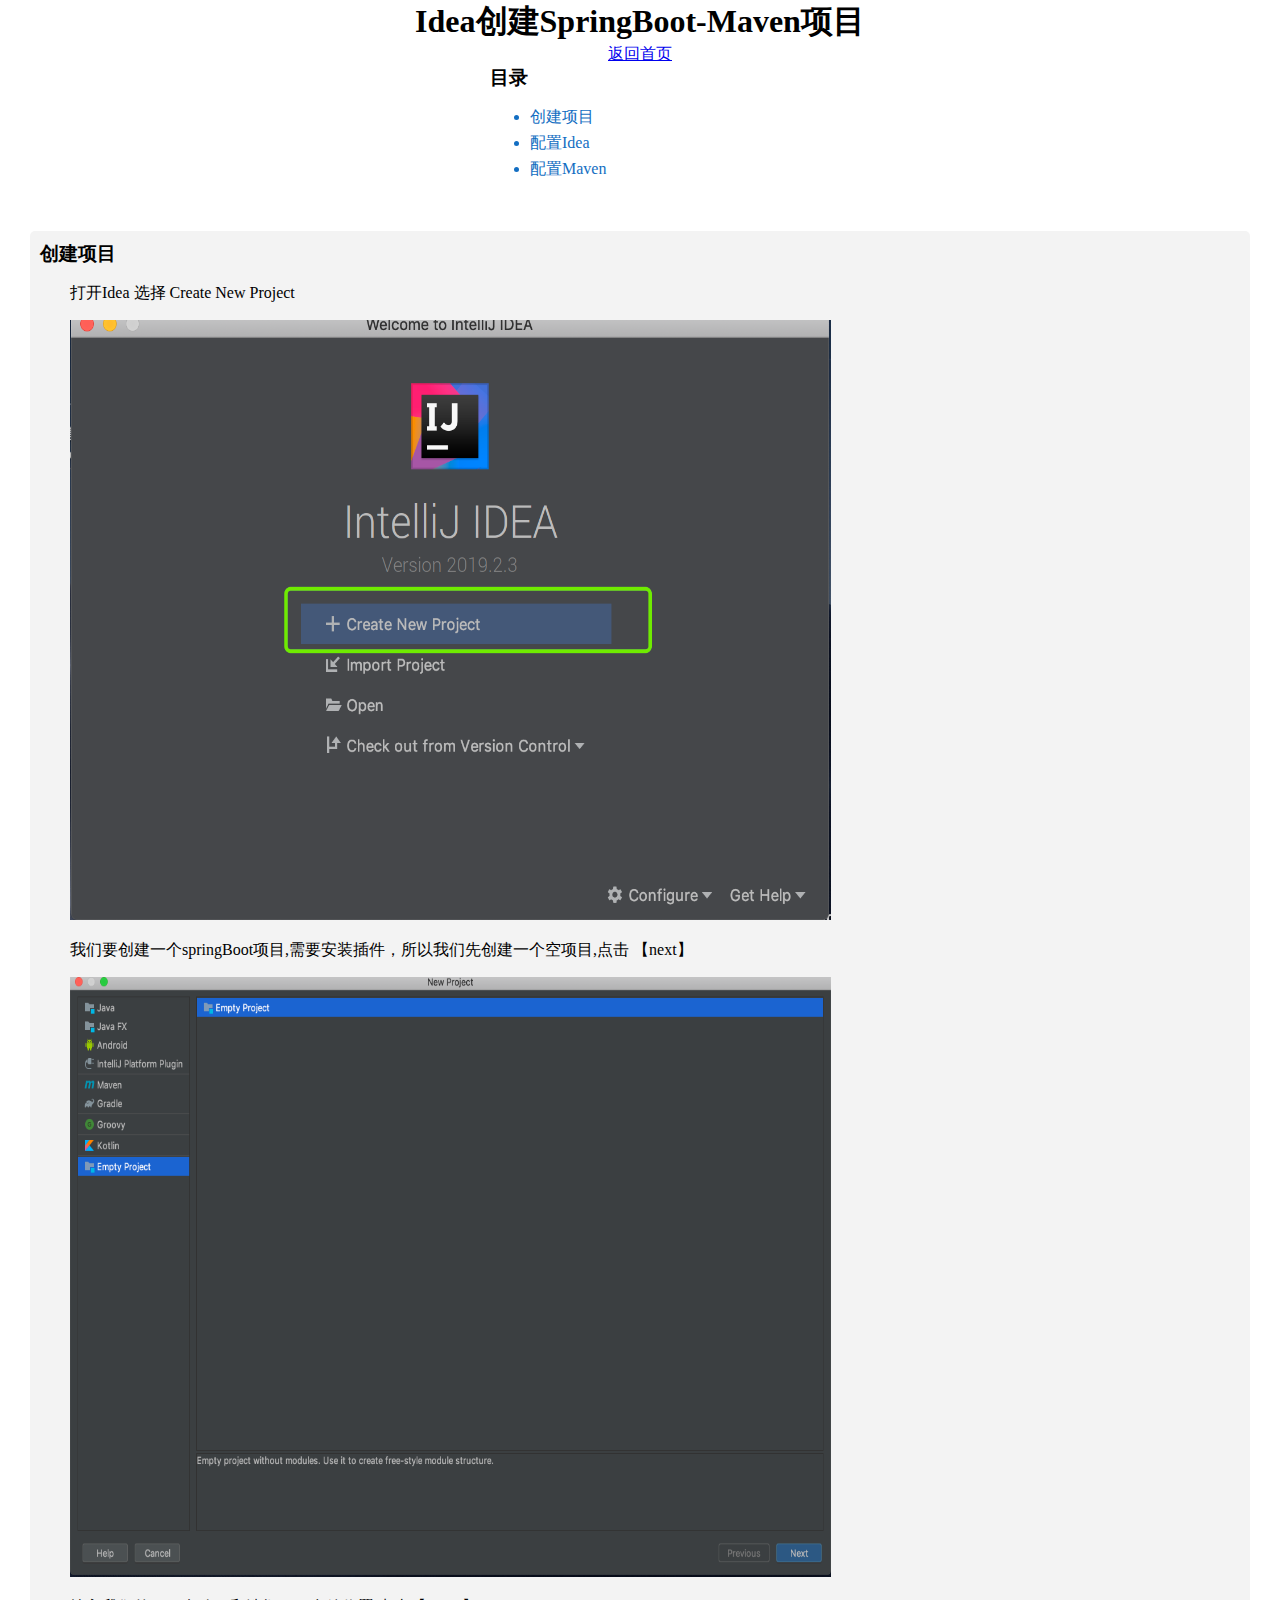
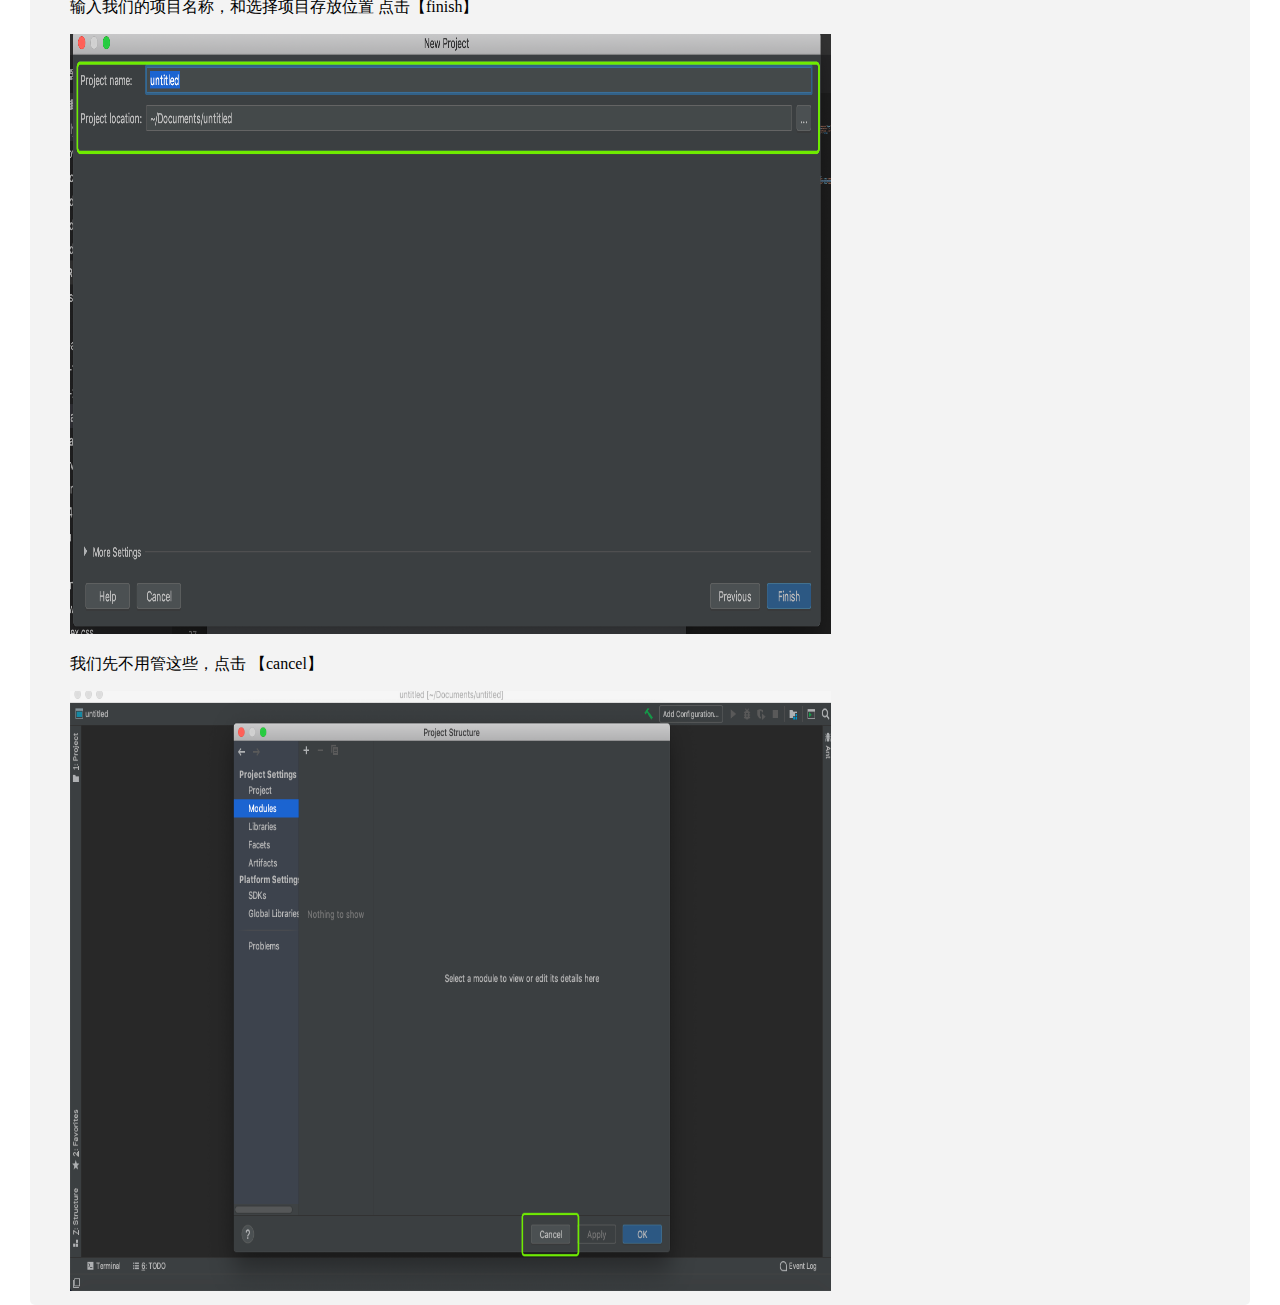
==== page/relyOn/relyOn.html @ df895c2b "add" ====
<!DOCTYPE html>
<html>

<head>
  <link rel="stylesheet" href="../../assets/common.css" type="text/css" />
  <link rel="stylesheet" href="index.css" type="text/css" />
  <script type="text/javascript" src="../../assets/jq3.4.1.js"></script>
  <script type="text/javascript" src="index.js"></script>
</head>

<body>
  <div class="container">
    <h1>Idea创建SpringBoot-Maven项目</h1>
    <span>
      <a href="../../index.html">返回首页</a>
    </span>
    <div class="relyOn-directory">
      <h3>目录</h3>
      <ul class="relyOn-directory-ul">
        <li type="creat">创建项目</li>
        <li type="ideaSet">配置Idea</li>
        <li type="mavenSet">配置Maven</li>
      </ul>
    </div>
    <div class="content">
      <div id="creat">
        <h3>创建项目</h3>
        <div class="detail_content">
          <p>打开Idea 选择 Create New Project</p>
          <img src="../../assets/img/creat/c-1.png" class="common-img">
          <P>我们要创建一个springBoot项目,需要安装插件，所以我们先创建一个空项目,点击 【next】</P>
          <img src="../../assets/img/creat/c-2.png" class="common-img">
          <p>输入我们的项目名称，和选择项目存放位置 点击【finish】</p>
          <img src="../../assets/img/creat/c-3.png" class="common-img">
          <p>我们先不用管这些，点击 【cancel】</p>
          <img src="../../assets/img/creat/c-4.png" class="common-img">

        </div>
      </div>
      <div id="ideaSet"></div>
      <div id="mavenSet"></div>
    </div>
  </div>
</body>

</html>
---- assets/common.css ----
html,body {
  padding: 0px;
  margin: 0px;
  width: 100%;
  height: 100%;
}
h1,h2,h3,h4 {
  margin: 0px;
  padding: 0px;
}
.container {
  display: flex;
  flex-direction: column;
  align-items: center;
  padding-left: 30px;
  padding-right: 30px;
}
.common-img {
 width:65%;
 min-height: 600px; 
}
.common-img-small{
  width:800px;
  height: 200px;
}
.span-div {
  display: block;
}
---- page/relyOn/index.css ----
.relyOn-directory {
  width: 300px;
}
.relyOn-directory-ul li {
  color:#136ec2;
  cursor: pointer;
  padding-bottom: 5px;
}
.content {
  margin-top: 30px;
  width: 100%;
  height: 100%;
}
.detail_content {
  margin-left: 30px;
}
#creat {
  background: #f3f3f3;
  padding: 10px;
  border-radius: 5px;
}
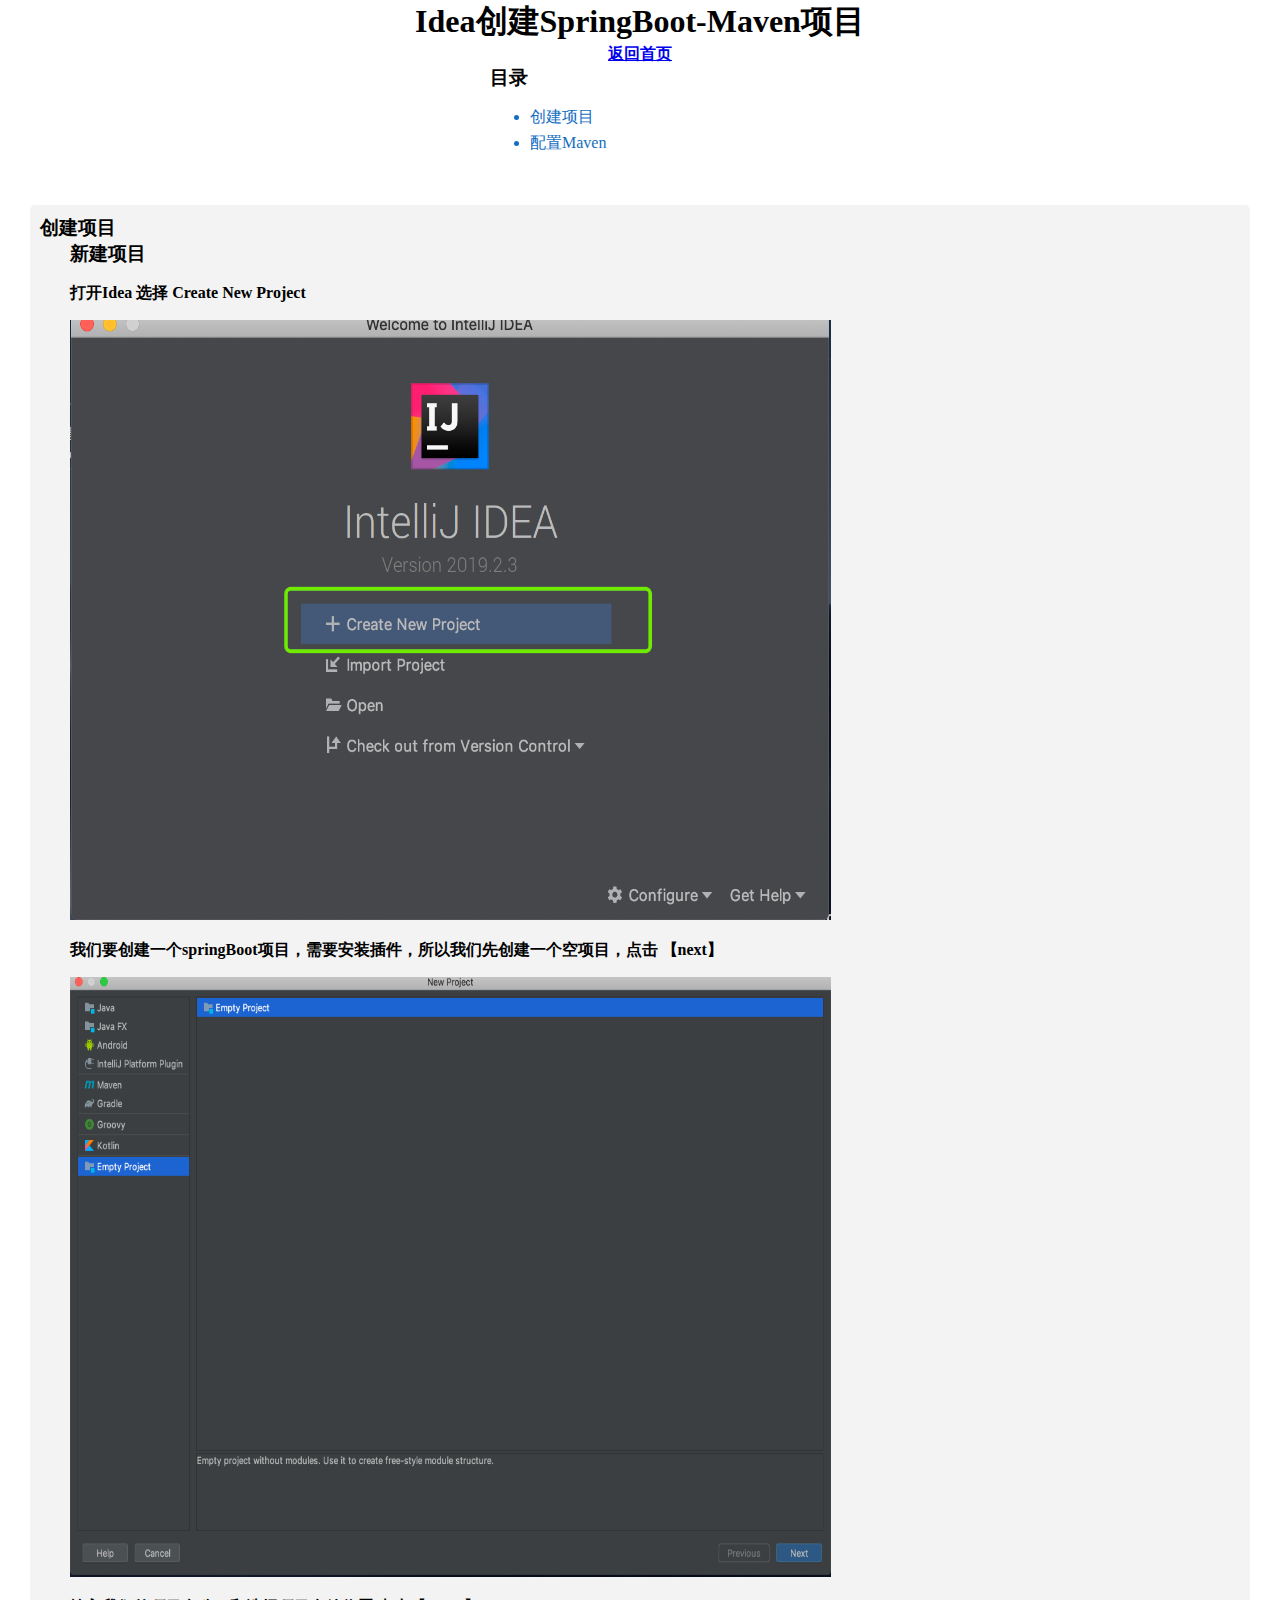
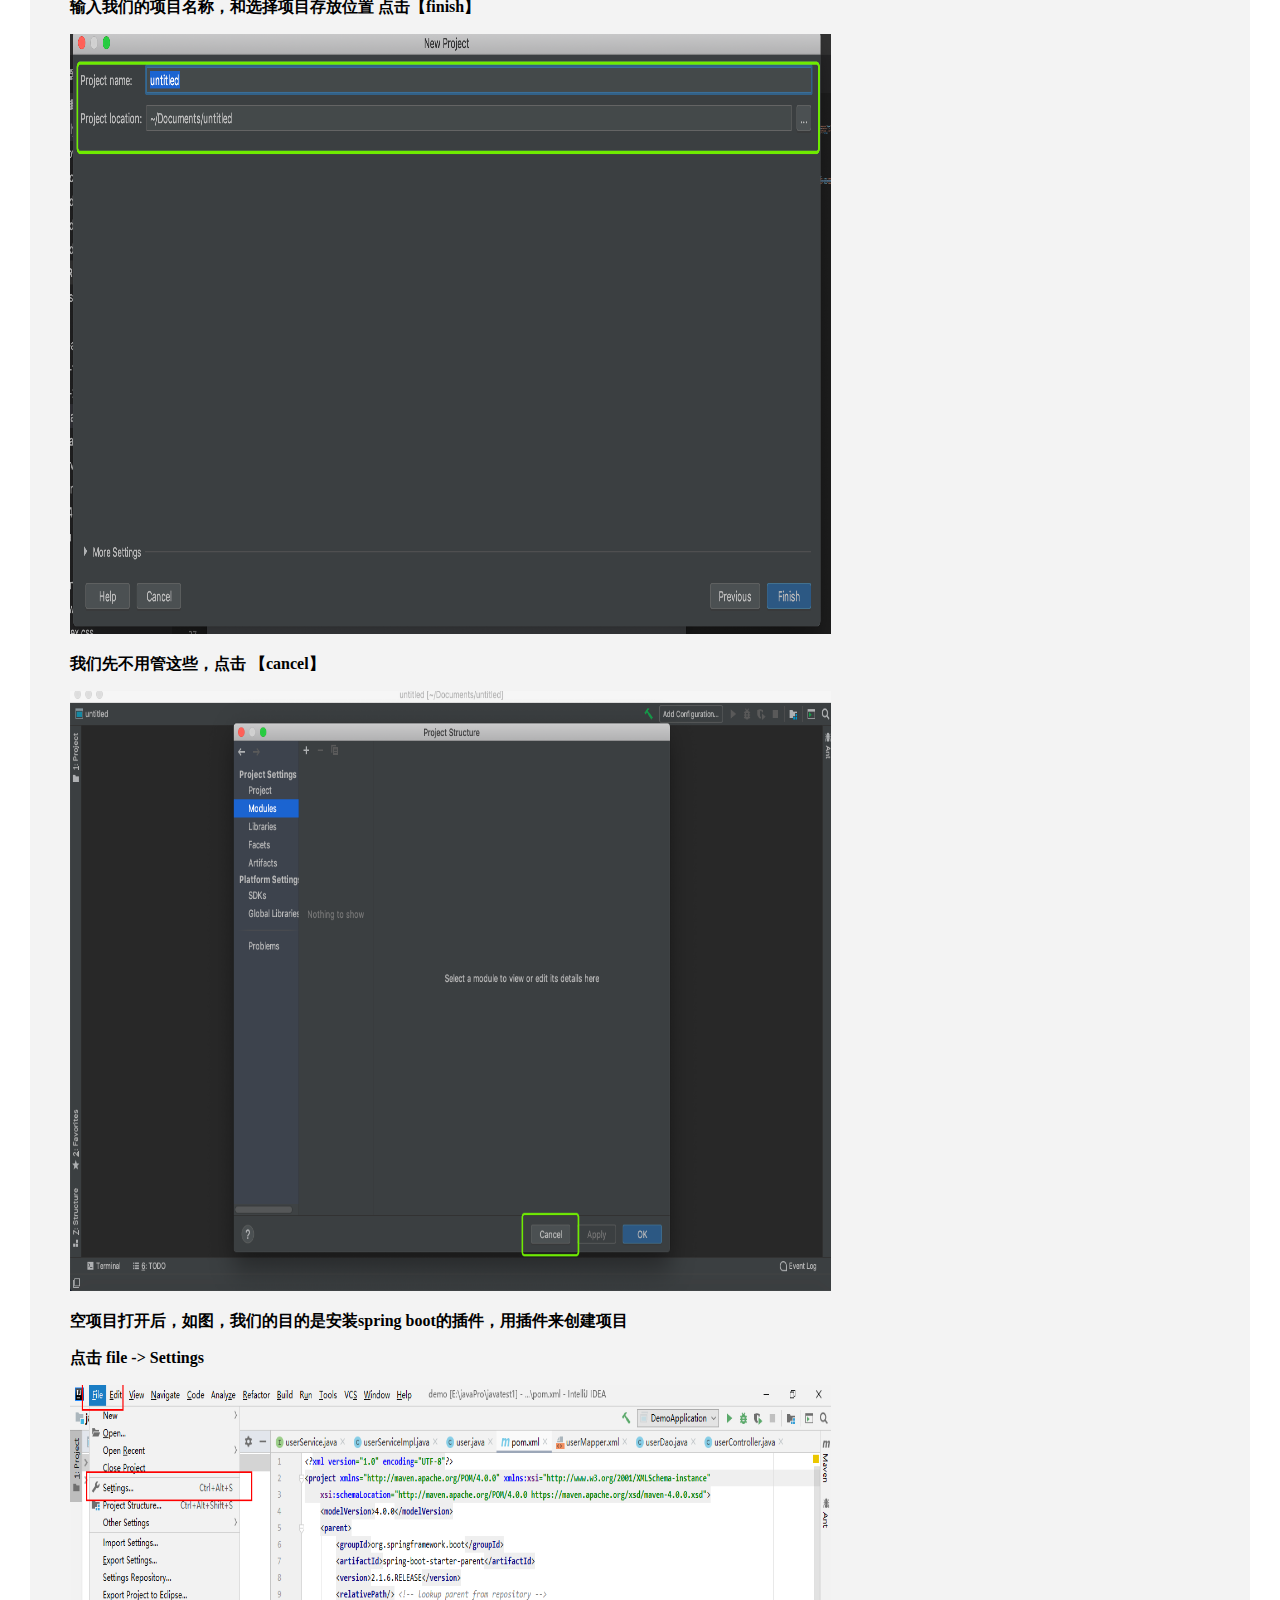
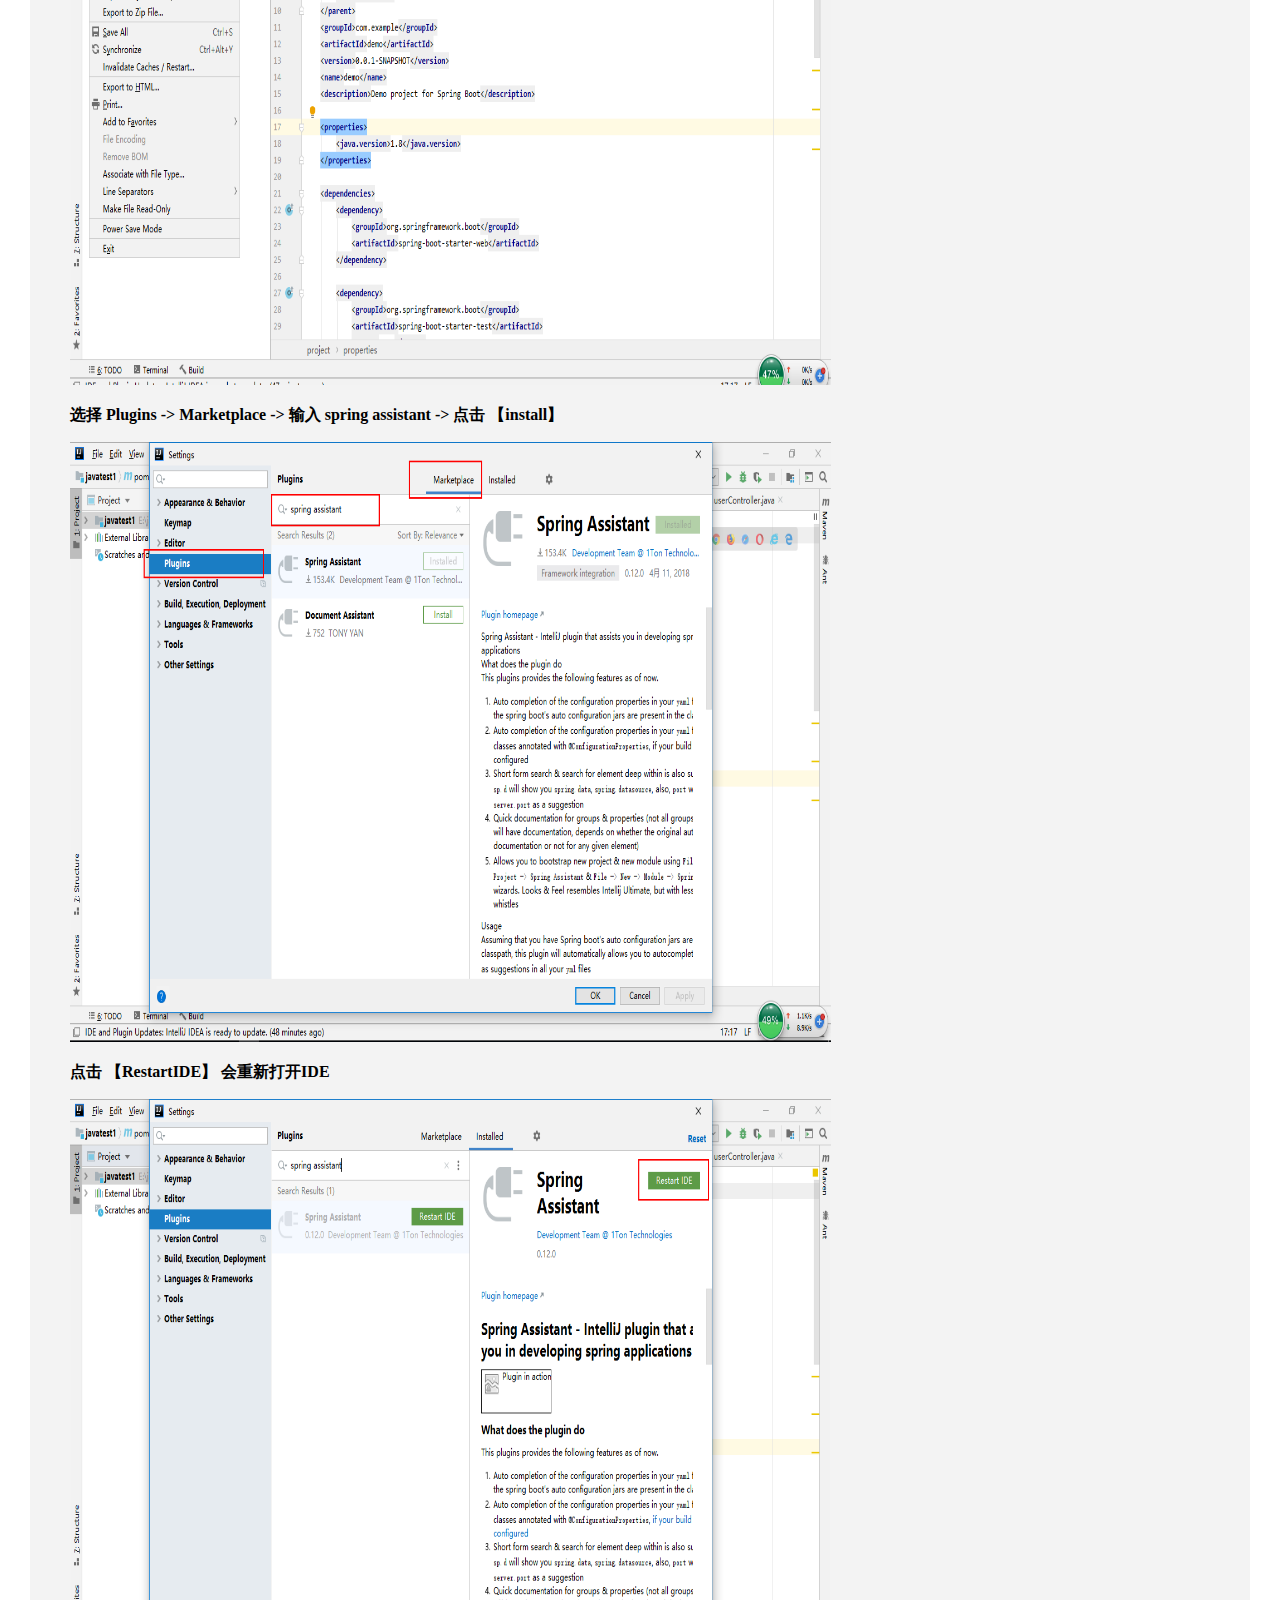
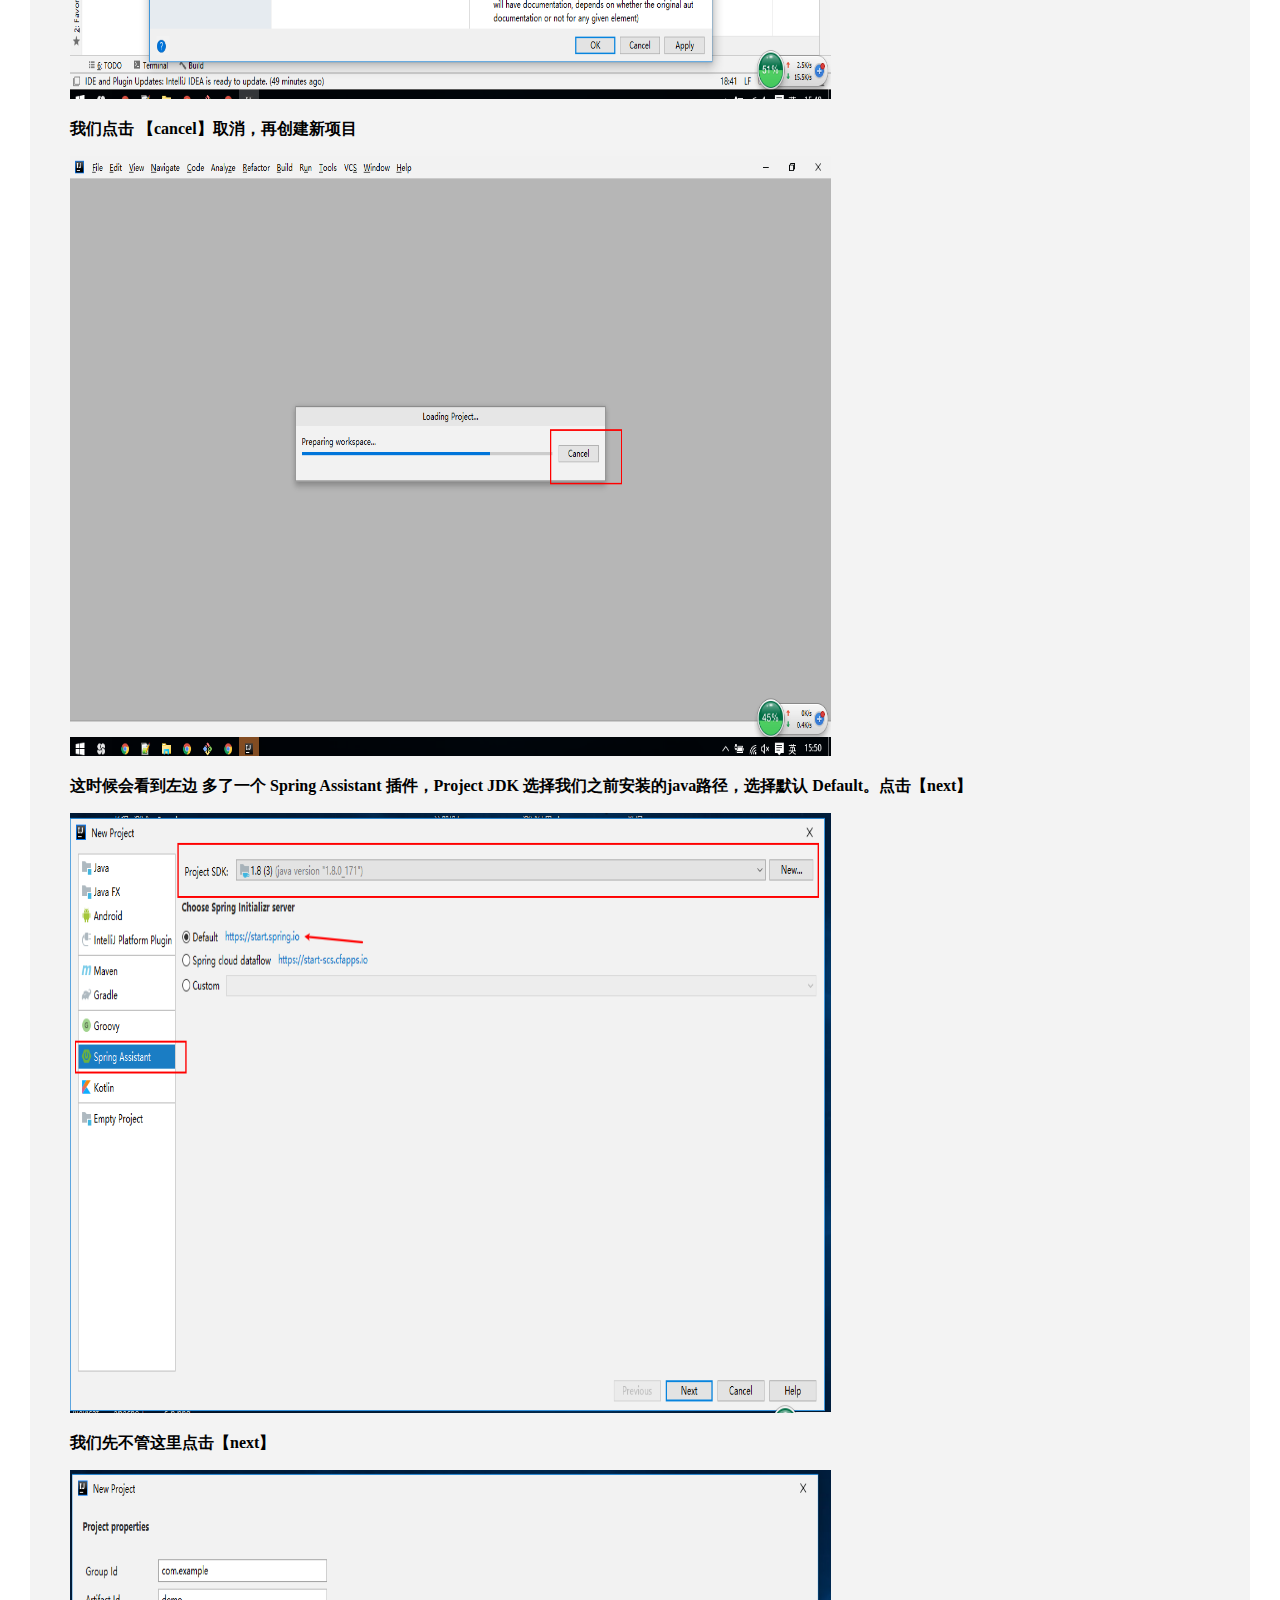
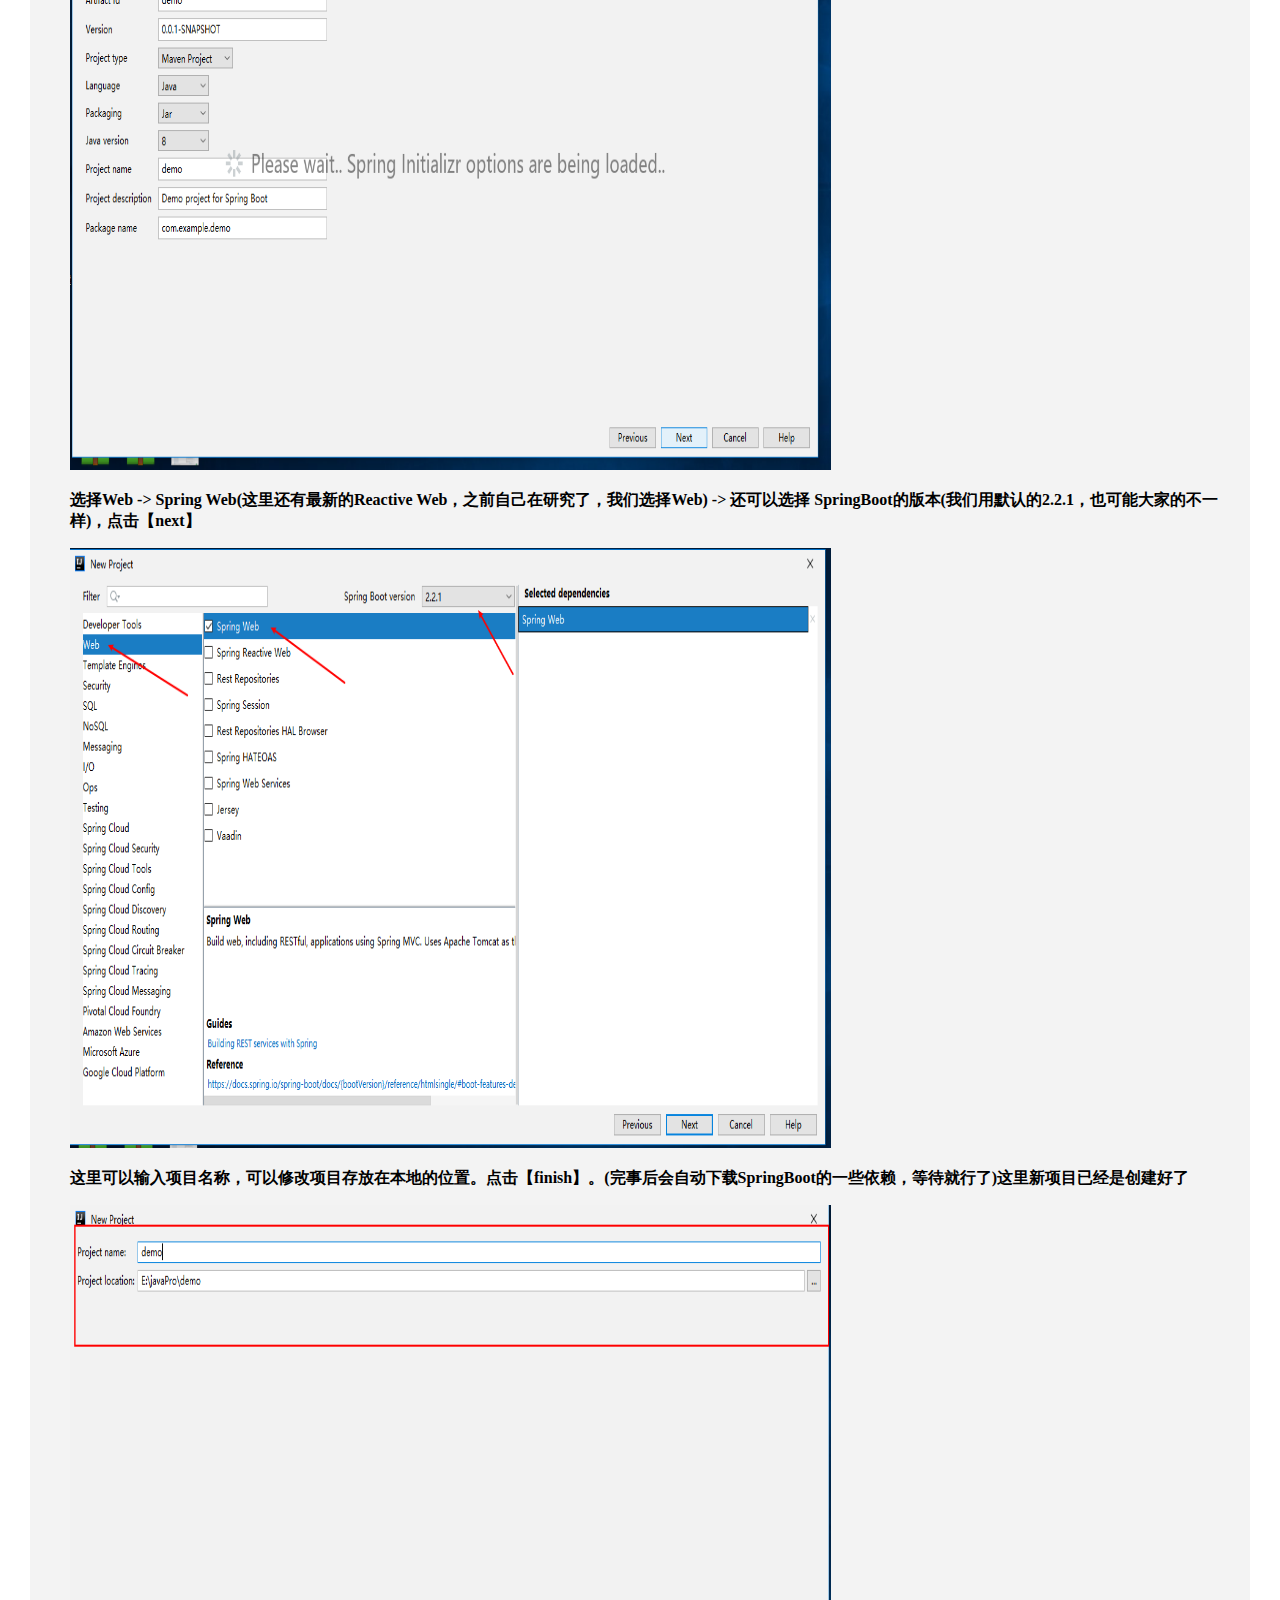
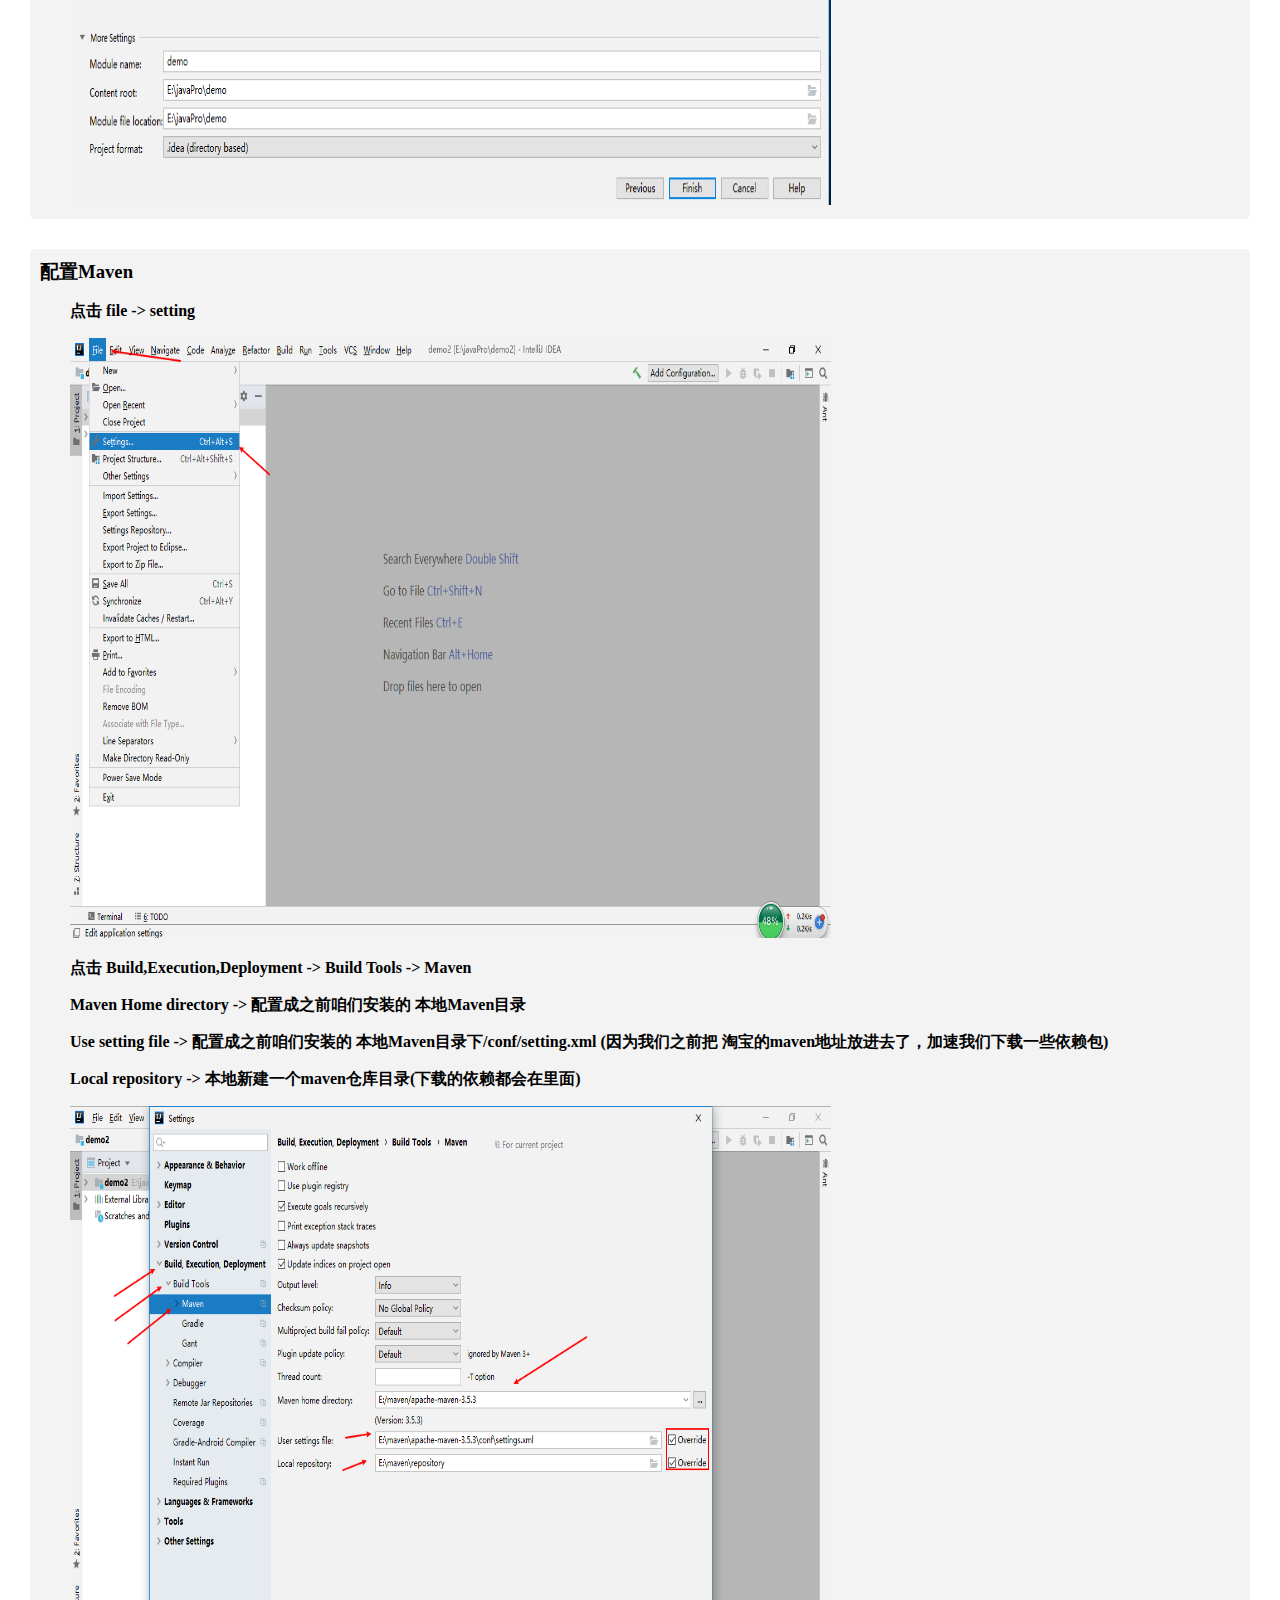
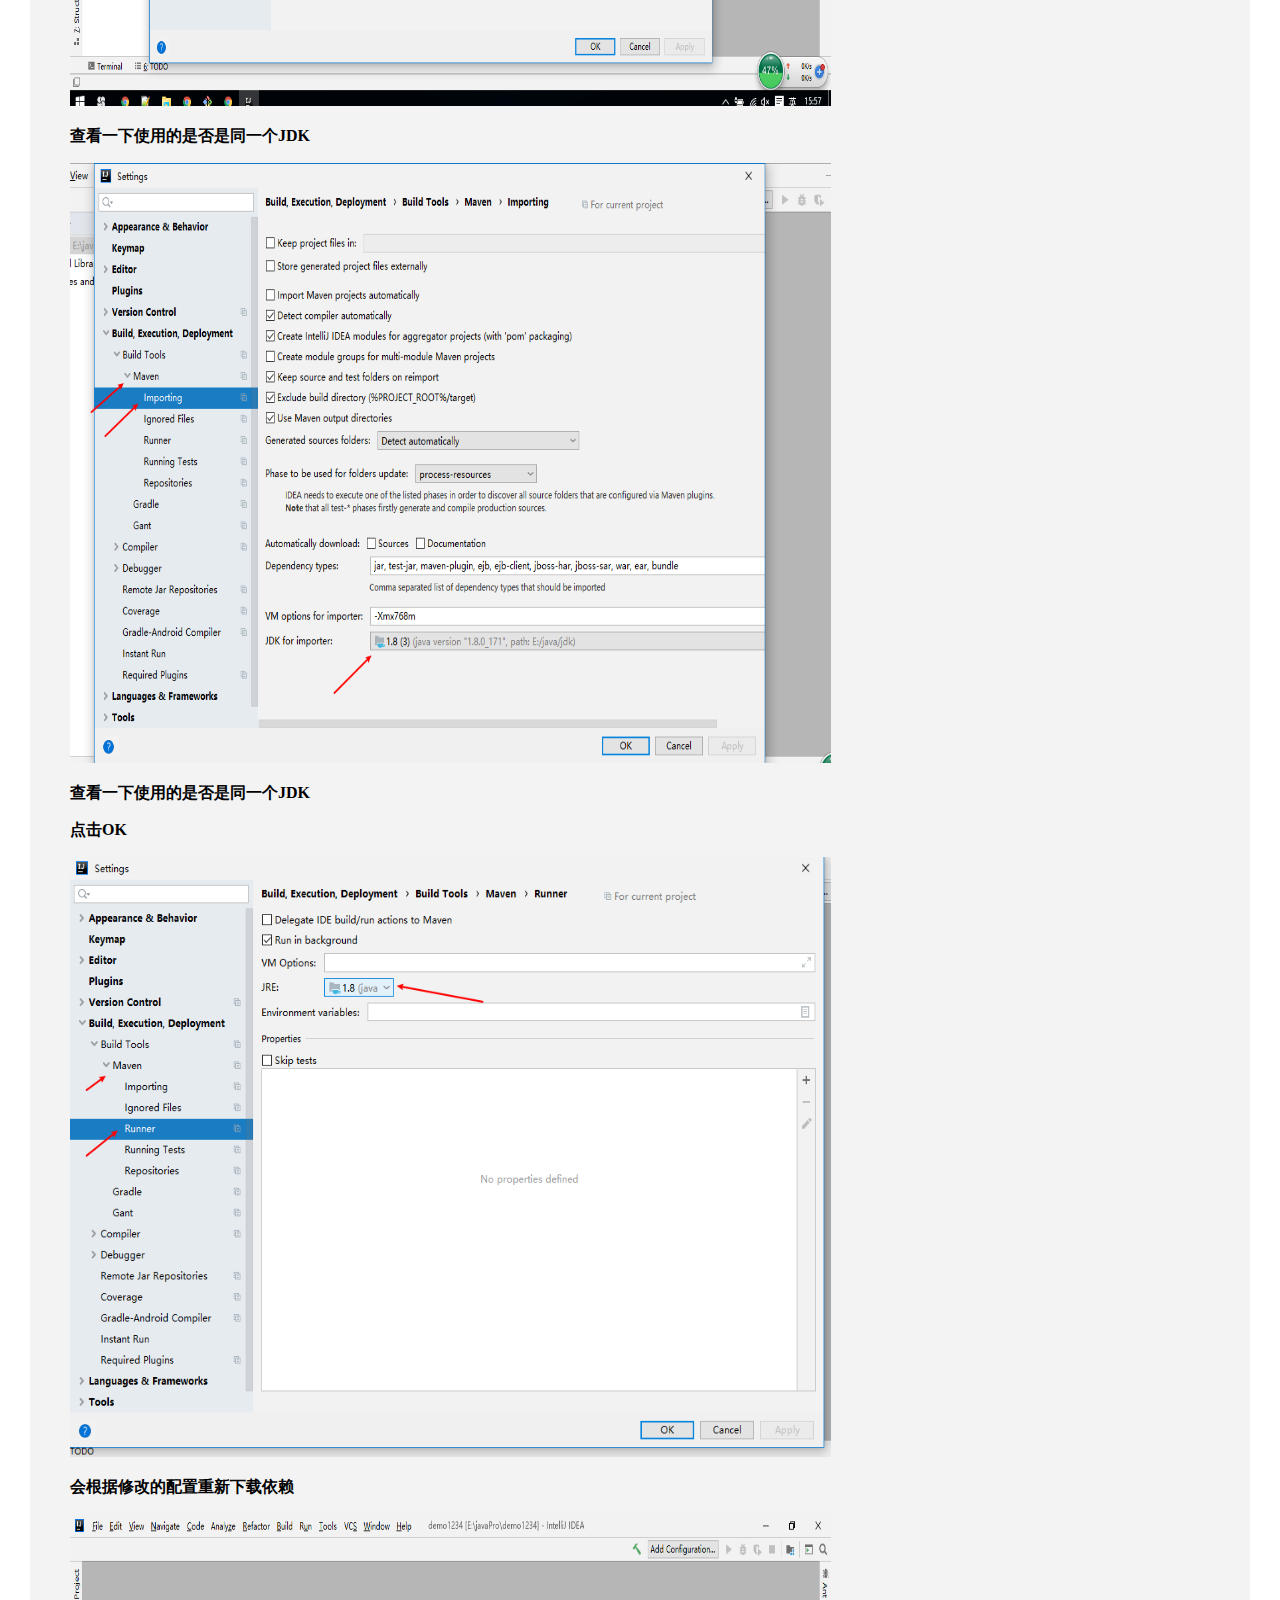
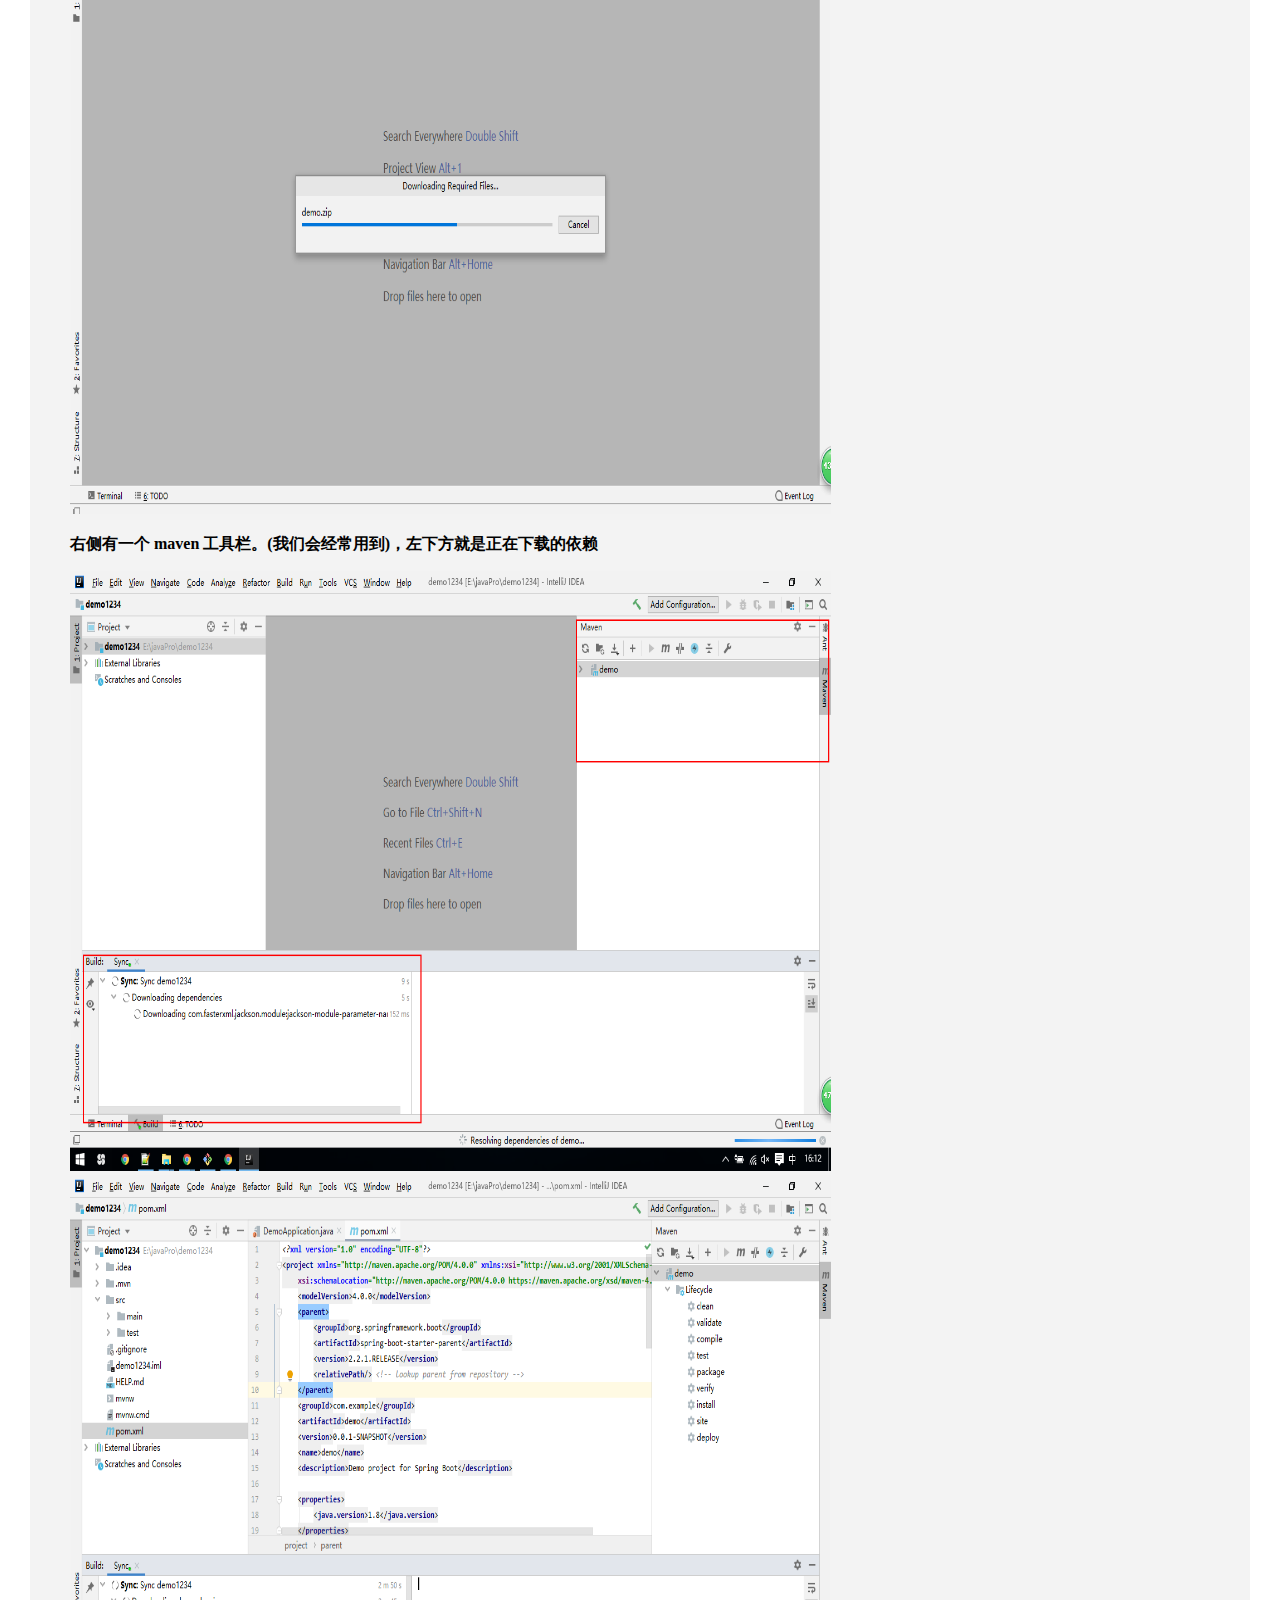
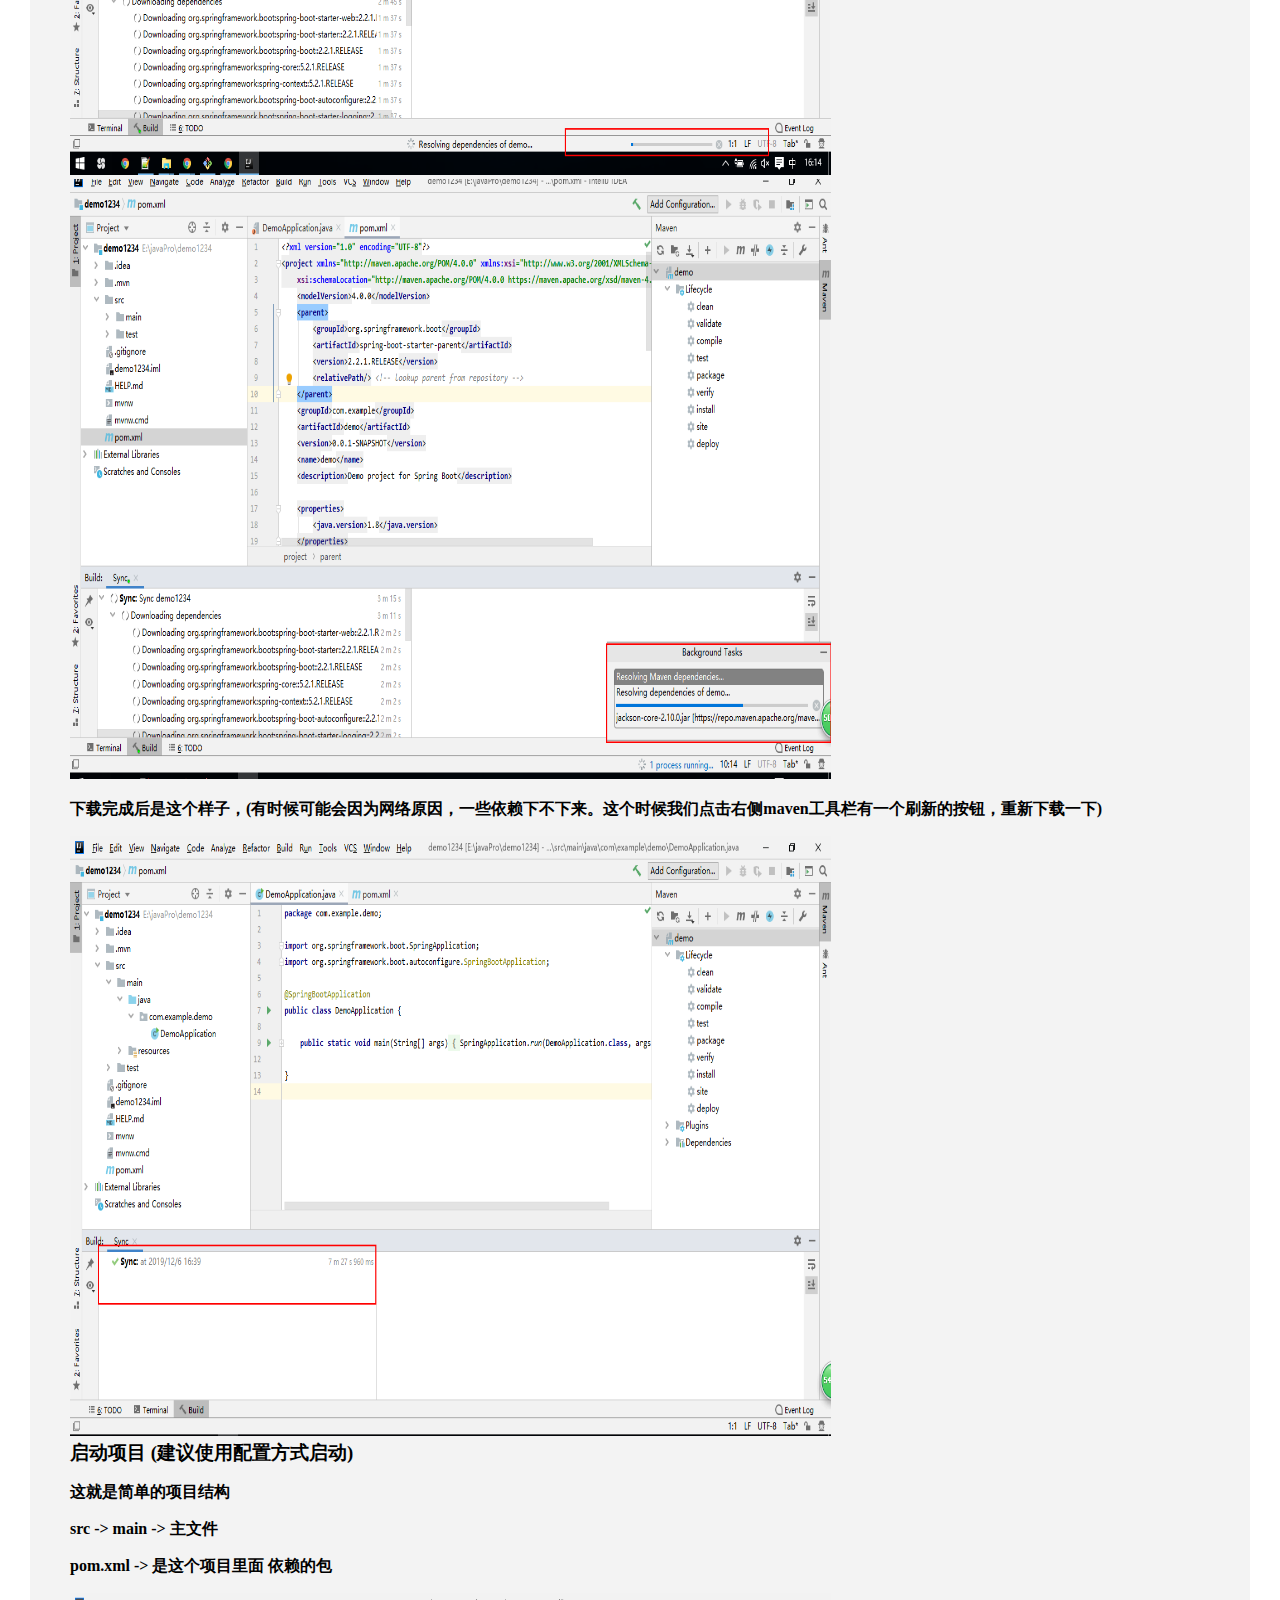
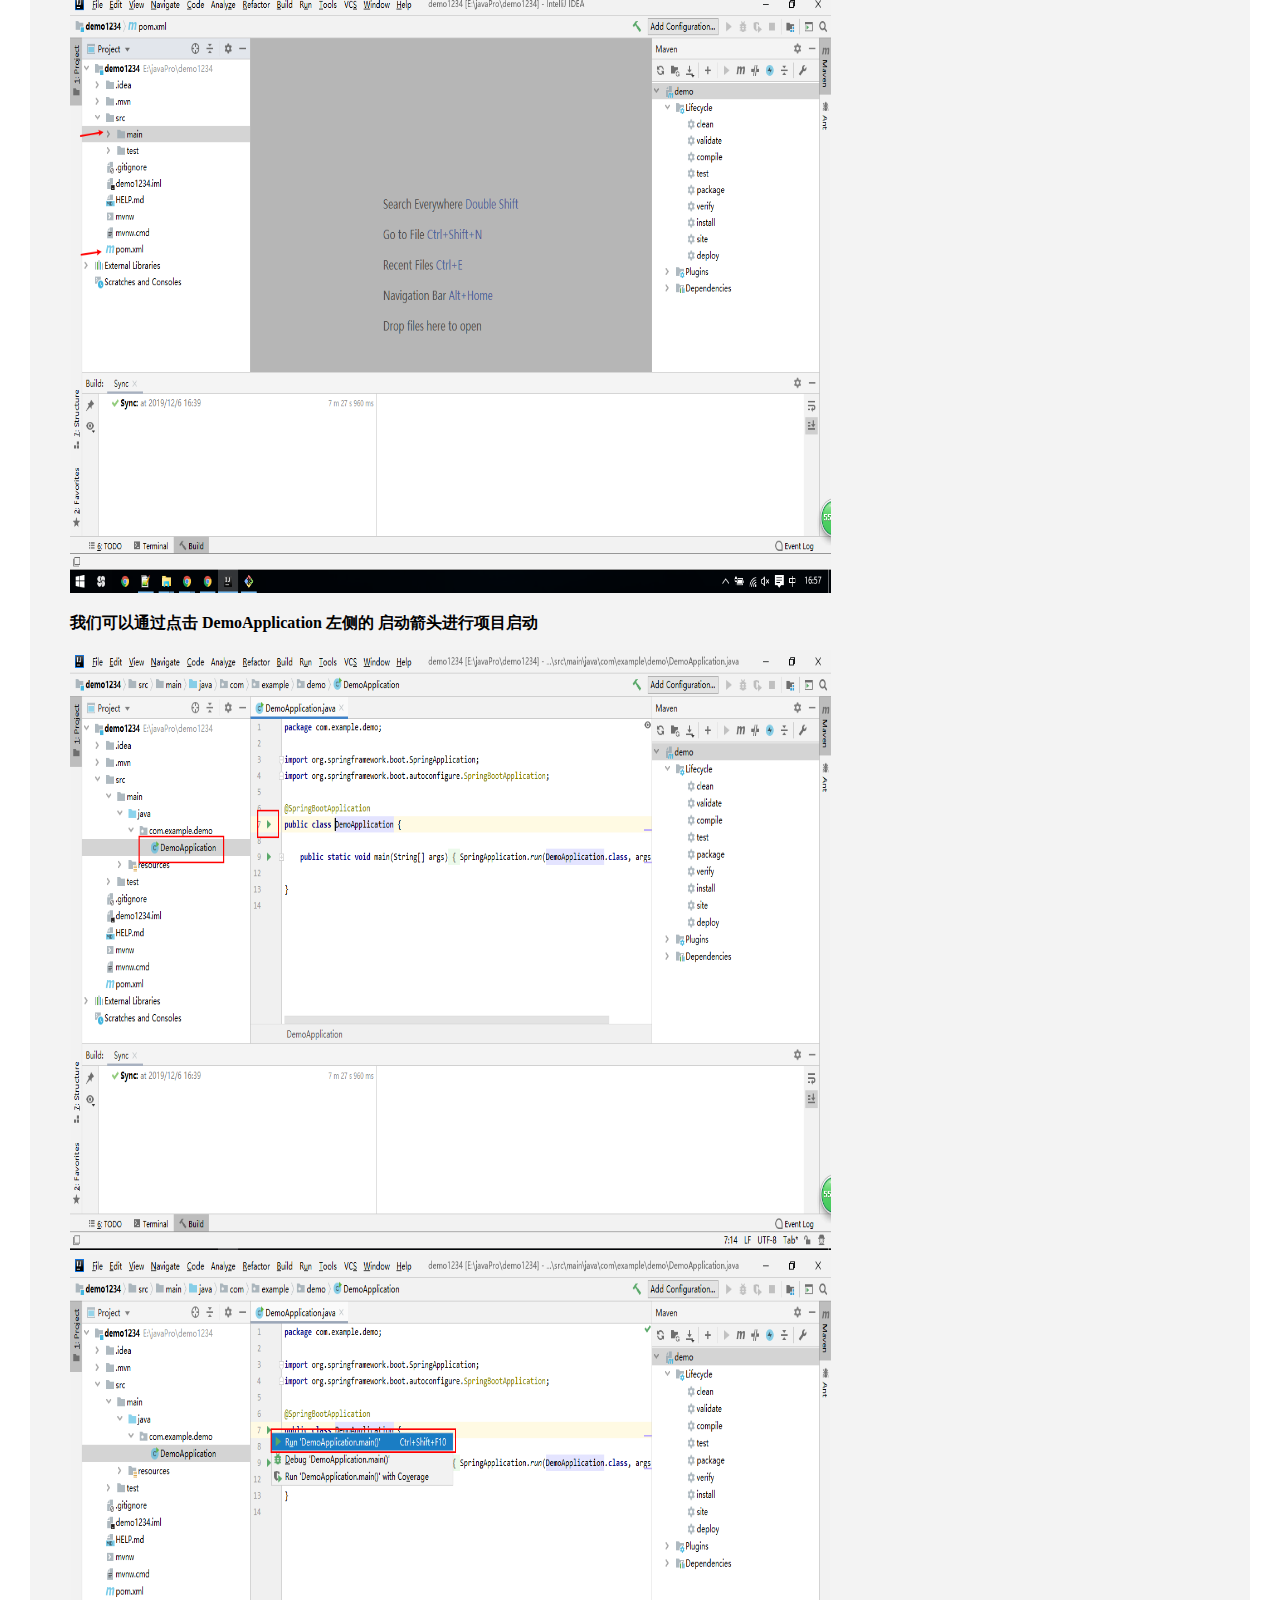
==== commit 6235dc00: "update" ====
--- a/page/relyOn/relyOn.html
+++ b/page/relyOn/relyOn.html
@@ -18,7 +18,6 @@
       <h3>目录</h3>
       <ul class="relyOn-directory-ul">
         <li type="creat">创建项目</li>
-        <li type="ideaSet">配置Idea</li>
         <li type="mavenSet">配置Maven</li>
       </ul>
     </div>
@@ -26,19 +25,83 @@
       <div id="creat">
         <h3>创建项目</h3>
         <div class="detail_content">
+          <h3 id="createPro">新建项目</h3>
           <p>打开Idea 选择 Create New Project</p>
           <img src="../../assets/img/creat/c-1.png" class="common-img">
-          <P>我们要创建一个springBoot项目,需要安装插件，所以我们先创建一个空项目,点击 【next】</P>
+          <P>我们要创建一个springBoot项目，需要安装插件，所以我们先创建一个空项目，点击 【next】</P>
           <img src="../../assets/img/creat/c-2.png" class="common-img">
           <p>输入我们的项目名称，和选择项目存放位置 点击【finish】</p>
           <img src="../../assets/img/creat/c-3.png" class="common-img">
           <p>我们先不用管这些，点击 【cancel】</p>
           <img src="../../assets/img/creat/c-4.png" class="common-img">
-
+          <p>空项目打开后，如图，我们的目的是安装spring boot的插件，用插件来创建项目</p>
+          <P>点击 file -> Settings</P>
+          <img src="../../assets/img/creat/c-5.png" class="common-img">
+          <P>选择 Plugins -> Marketplace -> 输入 spring assistant -> 点击 【install】</P>
+          <img src="../../assets/img/creat/c-6.png" class="common-img">
+          <p>点击 【RestartIDE】 会重新打开IDE</p>
+          <img src="../../assets/img/creat/c-7.png" class="common-img">
+          <P>我们点击 【cancel】取消，再创建新项目</P>
+          <img src="../../assets/img/creat/c-8.png" class="common-img">
+          <p>这时候会看到左边 多了一个 Spring Assistant 插件，Project JDK 选择我们之前安装的java路径，选择默认 Default。点击【next】</p>
+          <img src="../../assets/img/creat/c-9.png" class="common-img">
+          <p>我们先不管这里点击【next】</p>
+          <img src="../../assets/img/creat/c-10.png" class="common-img">
+          <p>选择Web -> Spring Web(这里还有最新的Reactive Web，之前自己在研究了，我们选择Web) -> 还可以选择 SpringBoot的版本(我们用默认的2.2.1，也可能大家的不一样)，点击【next】</p>
+          <img src="../../assets/img/creat/c-11.png" class="common-img">
+          <p>这里可以输入项目名称，可以修改项目存放在本地的位置。点击【finish】。(完事后会自动下载SpringBoot的一些依赖，等待就行了)这里新项目已经是创建好了</p>
+          <img src="../../assets/img/creat/c-12.png" class="common-img">
         </div>
       </div>
-      <div id="ideaSet"></div>
-      <div id="mavenSet"></div>
+      <div id="mavenSet"> 
+        <h3>配置Maven</h3>
+        <div class="detail_content">
+            <p>点击 file -> setting</p>
+            <img src="../../assets/img/creat/c-13.png" class="common-img">
+            <p>点击 Build,Execution,Deployment -> Build Tools -> Maven</p>
+            <p>Maven Home directory -> 配置成之前咱们安装的 本地Maven目录</p>
+            <p>Use setting file -> 配置成之前咱们安装的 本地Maven目录下/conf/setting.xml (因为我们之前把 淘宝的maven地址放进去了，加速我们下载一些依赖包)</p>
+            <p>Local repository -> 本地新建一个maven仓库目录(下载的依赖都会在里面)</p>
+            <img src="../../assets/img/creat/c-14.png" class="common-img">
+            <p>查看一下使用的是否是同一个JDK</p>
+            <img src="../../assets/img/creat/c-15.png" class="common-img">
+            <p>查看一下使用的是否是同一个JDK</p>
+            <p>点击OK</p>
+            <img src="../../assets/img/creat/c-16.png" class="common-img">
+            <p>会根据修改的配置重新下载依赖</p>
+            <img src="../../assets/img/creat/c-17.png" class="common-img">
+            <p>右侧有一个 maven 工具栏。(我们会经常用到)，左下方就是正在下载的依赖</p>
+            <img src="../../assets/img/creat/c-18.png" class="common-img">
+            <img src="../../assets/img/creat/c-19.png" class="common-img">
+            <img src="../../assets/img/creat/c-20.png" class="common-img">
+            <p>下载完成后是这个样子，(有时候可能会因为网络原因，一些依赖下不下来。这个时候我们点击右侧maven工具栏有一个刷新的按钮，重新下载一下)</p>
+            <img src="../../assets/img/creat/c-21.png" class="common-img">
+            <h3>启动项目 (建议使用配置方式启动)</h3>
+            <p>这就是简单的项目结构</p>
+            <p>src -> main -> 主文件</p>
+            <p>pom.xml -> 是这个项目里面 依赖的包</p>
+            <img src="../../assets/img/creat/c-22.png" class="common-img">
+            <p>我们可以通过点击 DemoApplication 左侧的 启动箭头进行项目启动</p>
+            <img src="../../assets/img/creat/c-23.png" class="common-img">
+            <img src="../../assets/img/creat/c-24.png" class="common-img">
+            <p>当然我们也可以通过配置方式启动</p>
+            <img src="../../assets/img/creat/c-25.png" class="common-img">
+            <img src="../../assets/img/creat/c-26.png" class="common-img">
+            <img src="../../assets/img/creat/c-27.png" class="common-img">
+            <img src="../../assets/img/creat/c-28.png" class="common-img">
+            <img src="../../assets/img/creat/c-29.png" class="common-img">
+            <img src="../../assets/img/creat/c-30.png" class="common-img">
+            <p>项目已经启动啦</p>
+            <img src="../../assets/img/creat/c-31.png" class="common-img">
+        </div>
+      </div>
+      <div class="remark">
+        <h3>还会做什么？</h3>
+        <span>1.介绍 如何实现一个简单的 CRUD</span>
+        <span>2.介绍 spring Boot常用的注解</span>
+        <span>3.介绍 Mysql的安装</span>
+        <span>4.待续</span>
+      </div>
     </div>
   </div>
 </body>
--- a/assets/common.css
+++ b/assets/common.css
@@ -25,4 +25,16 @@
 }
 .span-div {
   display: block;
+}
+.remark {
+  margin-top: 30px;
+  border-radius: 5px;
+  display: flex;
+  flex-direction: column;
+  min-height: 200px;
+  padding: 30px;
+  background: #f3f3f3;
+}
+p,span {
+  font-weight: bold;
 }--- a/page/relyOn/index.css
+++ b/page/relyOn/index.css
@@ -18,4 +18,10 @@
   background: #f3f3f3;
   padding: 10px;
   border-radius: 5px;
+}
+#mavenSet {
+  margin-top: 30px;
+  background: #f3f3f3;
+  padding: 10px;
+  border-radius: 5px;
 }